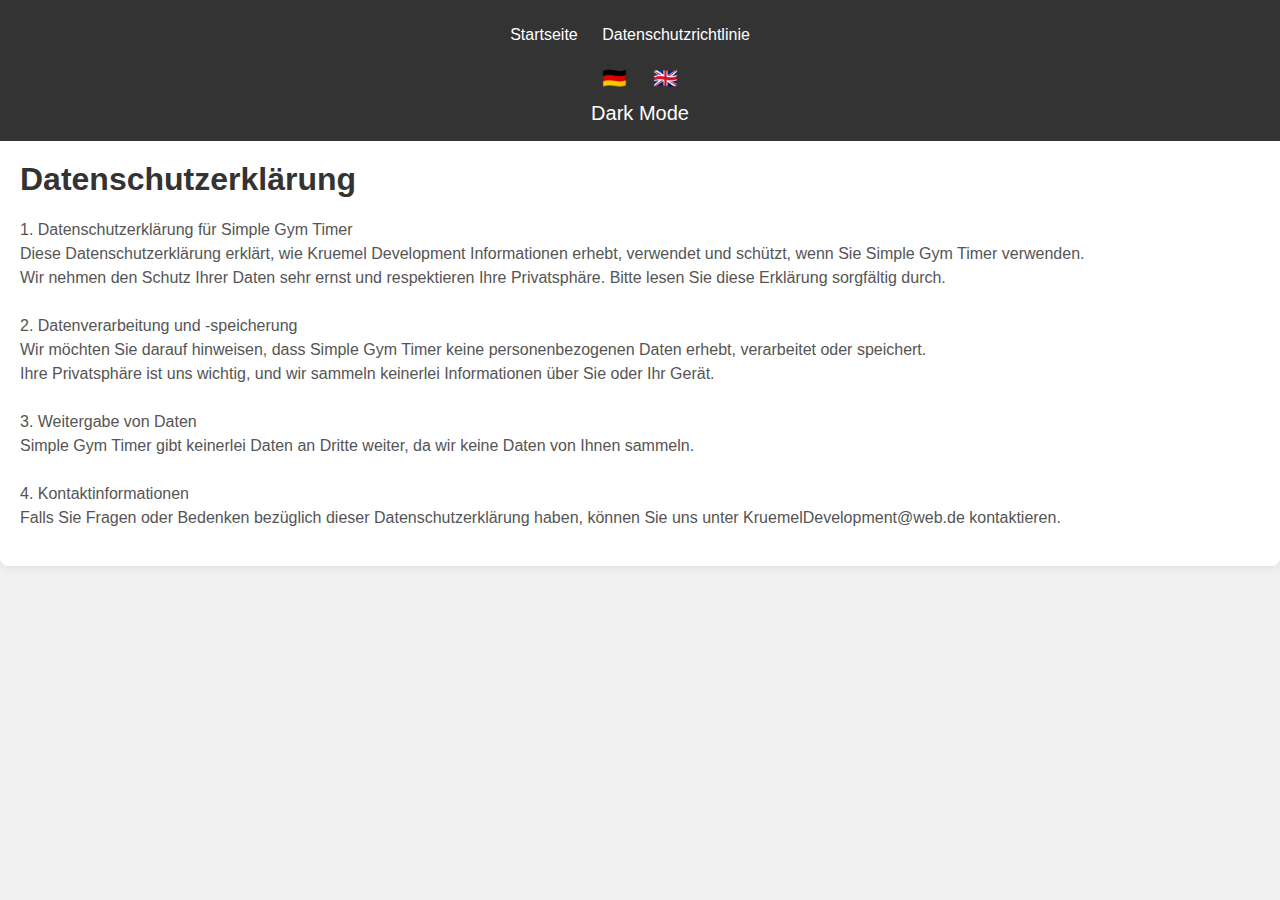
==== privacypolicy.html @ 16904014 "First Commit" ====
<!DOCTYPE html>
<html lang="de">
<head>
    <meta charset="UTF-8">
    <meta name="viewport" content="width=device-width, initial-scale=1.0">
    <title>Datenschutzrichtlinie</title>
    <link rel="stylesheet" href="styles.css">
</head>
<body>
    <header>
        <nav>
            <ul>
                <li><a href="index.html">Startseite</a></li>
                <li><a href="privacypolicy.html">Datenschutzrichtlinie</a></li>
            </ul>
        </nav>
        <div id="language-toggle">
            <button id="toggle-de">🇩🇪</button>
            <button id="toggle-en">🇬🇧</button>
        </div>
        <button id="mode-toggle">Dark Mode</button>
    </header>
    <main>
        <h1 id = "privacy-heading">Datenschutzrichtlinie</h1>
        <p id ="privacy-content">Hier sind unsere Datenschutzbestimmungen.</p>
    </main>
    <script src="script.js"></script>
</body>
</html>
---- styles.css ----
body {
    font-family: 'Arial', sans-serif;
    margin: 0;
    padding: 0;
    background-color: #f0f0f0;
    color: #333;
    transition: background-color 0.3s, color 0.3s;
}

header {
    background-color: #333;
    color: #fff;
    padding: 10px 0;
    text-align: center;
    position: fixed;
    top: 0;
    width: 100%;
}

nav ul {
    list-style: none;
    padding: 0;
}

nav li {
    display: inline;
    margin-right: 20px;
}

a {
    text-decoration: none;
    color: #fff;
    transition: color 0.3s;
}

button#mode-toggle, button#toggle-de, button#toggle-en {
    background: transparent;
    color: #fff;
    border: none;
    cursor: pointer;
    font-size: 20px;
    margin: 5px;
    transition: color 0.3s;
}

main {
    margin-top: 120px; /* Erhöhter Abstand zur Navigationsleiste */
    padding: 20px;
    background-color: #fff;
    border-radius: 8px;
    box-shadow: 0 0 10px rgba(0, 0, 0, 0.1);
    transition: background-color 0.3s;
}

/* Dark Mode Styles */
.dark-mode {
    background-color: #111;
    color: #fff;
}

/* Button Hover Effects */
button:hover, a:hover {
    color: #ffcc00;
}

body.dark-mode {
    background-color: #111;
    color: #fff;
}

/* Additional Styling for Modern Look */
main h1 {
    font-size: 32px;
    color: #333;
    margin-bottom: 20px; /* Erhöhter Abstand zur Navigationsleiste */
}

main p {
    font-size: 16px;
    line-height: 1.5;
    color: #555;
}
.donate-button {
    background-color: #3B9CFF;
    color: #fff;
    font-size: 16px;
    padding: 10px 20px;
    border: none;
    border-radius: 5px;
    cursor: pointer;
    transition: background-color 0.3s;
}

.donate-button:hover {
    background-color: #0070E0;
}
/* Media Query für mobile Endgeräte */
@media (max-width: 768px) {
    nav li {
        display: block; 
        margin-right: 0; /* Entfernt den rechten Abstand zwischen den Elementen */
        margin-bottom: 10px;
    }

    main {
        margin-top: 60px;
    }

    main h1 {
        font-size: 24px;
        margin-bottom: 10px;
        margin-top: 100px;
    }

    main p {
        font-size: 14px;
    }

    .donate-button {
        font-size: 14px;
        padding: 8px 16px;
    }
}
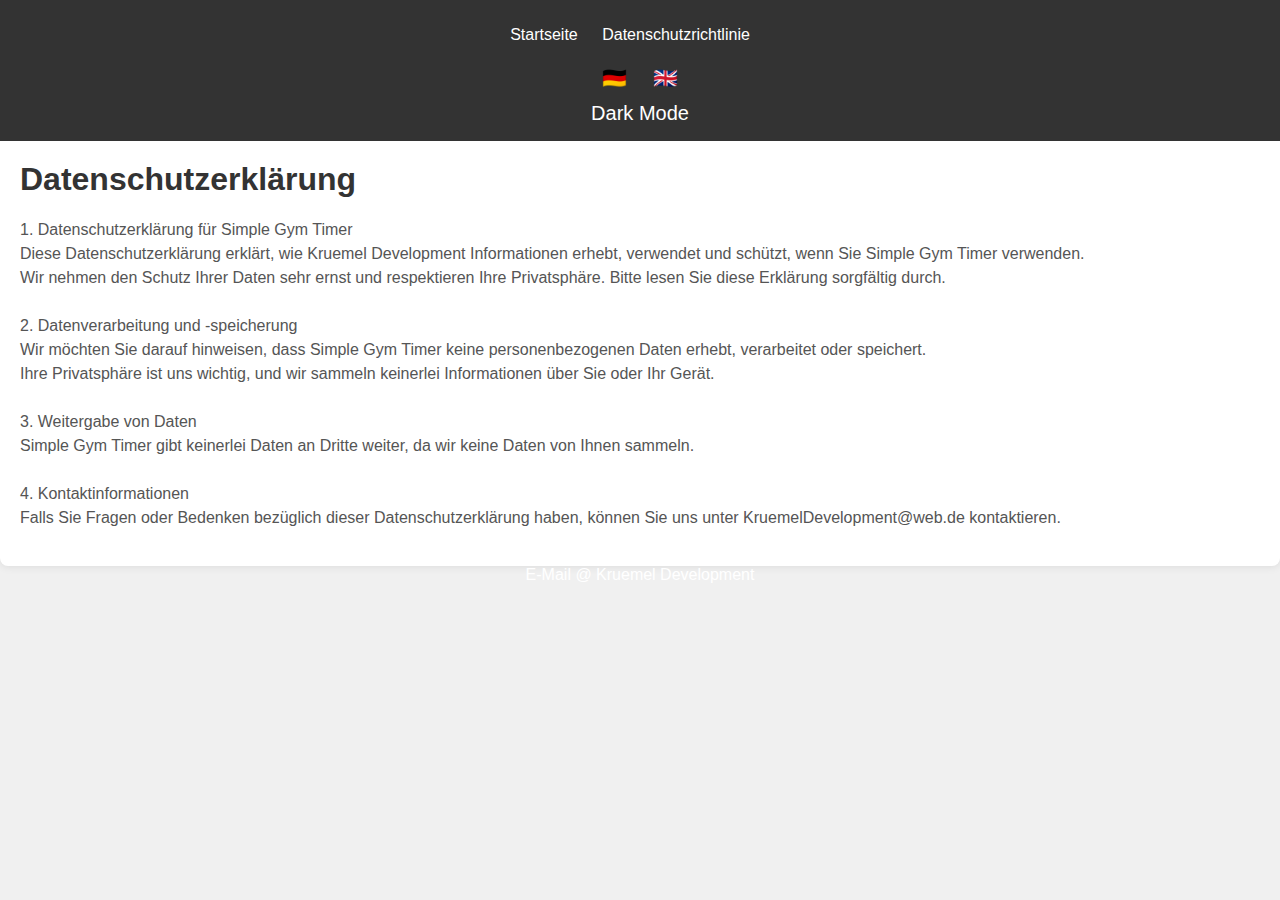
==== commit 28f70a76: "added possibility to write a mail." ====
--- a/privacypolicy.html
+++ b/privacypolicy.html
@@ -26,4 +26,9 @@
     </main>
     <script src="script.js"></script>
 </body>
+<footer>
+    <center>
+        <a href="mailto:KruemelDevelopment@web.de" id="footer-content">E-Mail @ Kruemel Development</a>
+    </center>
+</footer>
 </html>
